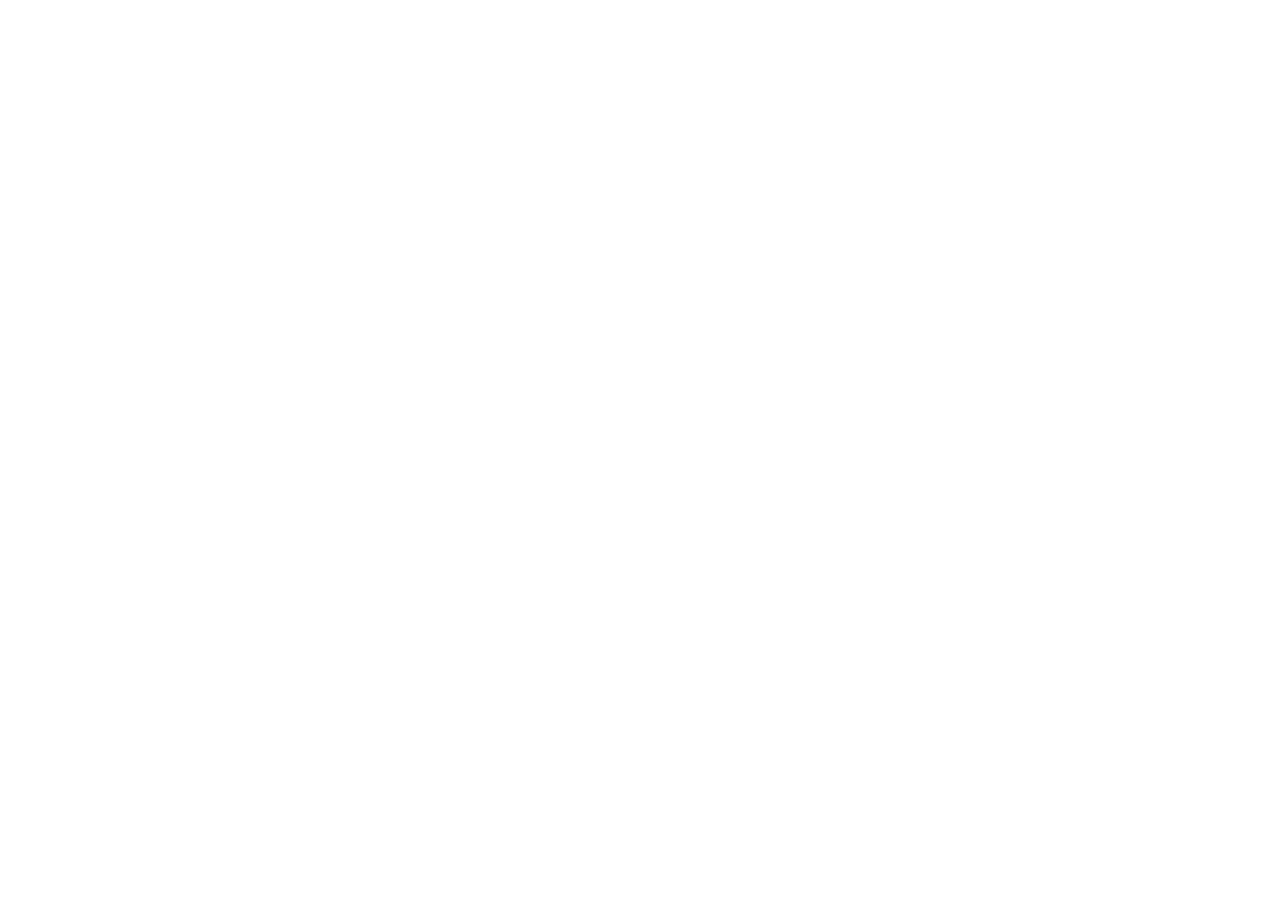
==== login.html @ 23875619 "init project" ====
<!DOCTYPE html>
<html lang="en">
<head>
    <meta charset="UTF-8">
    <meta http-equiv="X-UA-Compatible" content="IE=edge">
    <meta name="viewport" content="width=device-width, initial-scale=1.0">
    <title>用户登录</title>
</head>
<body>
    
</body>
</html>
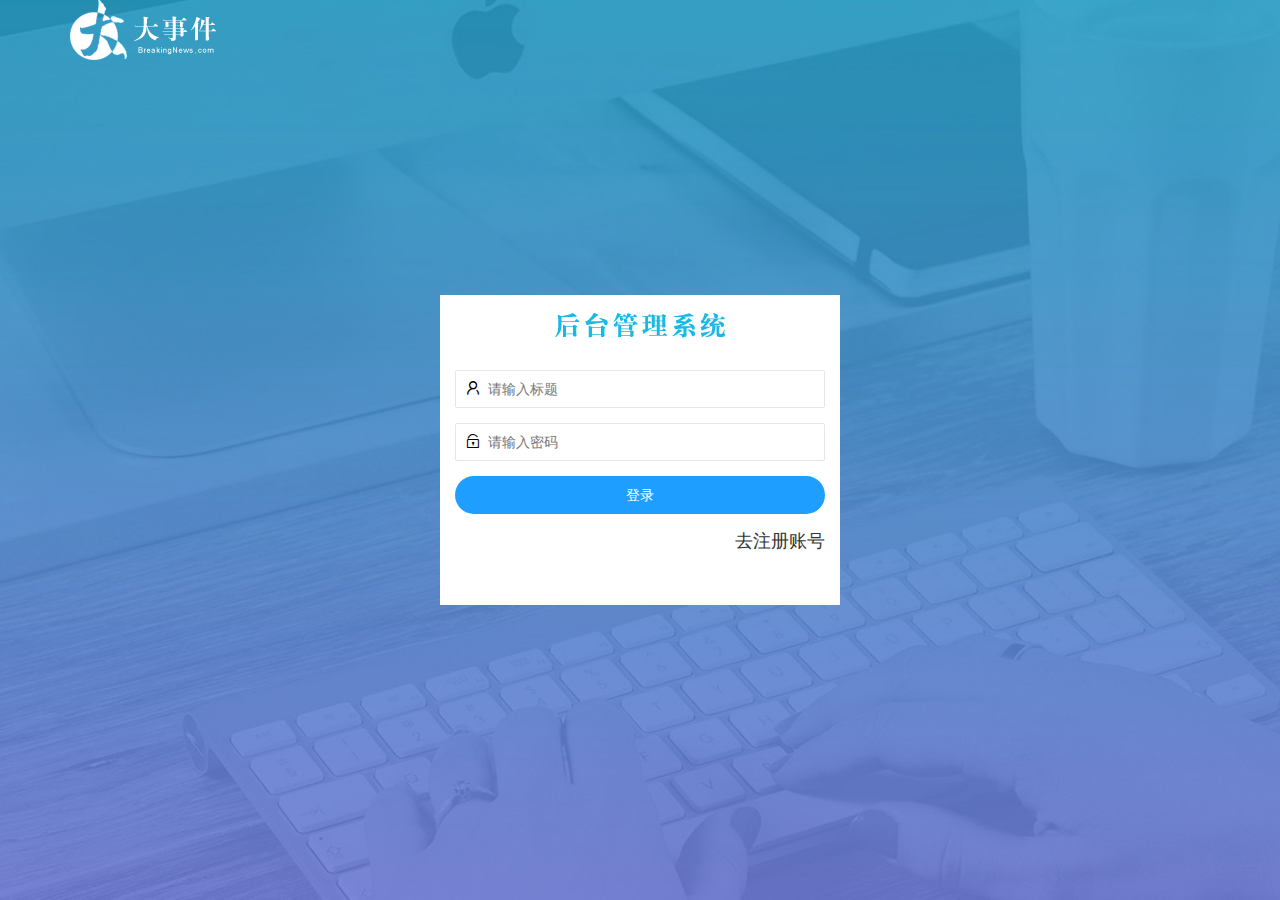
==== commit 020400a3: "完成了登录和注册" ====
--- a/login.html
+++ b/login.html
@@ -4,9 +4,72 @@
     <meta charset="UTF-8">
     <meta http-equiv="X-UA-Compatible" content="IE=edge">
     <meta name="viewport" content="width=device-width, initial-scale=1.0">
-    <title>用户登录</title>
+    <title>大事件登录/注册</title>
+    <link rel="stylesheet" href="lib/login.css">
+    <link rel="stylesheet" href="lib/layui/css/layui.css">
+    <script src="lib/layui/layui.all.js"></script>
+    <script src="../jquery.js"></script>
+    <script src="./baseAPI.js"></script>
+    <script src="./login.js"></script>
+    
 </head>
 <body>
-    
+    <!-- 头部logo区 -->
+    <div class="layui-main">
+        <img src="./images/logo.png" alt="">
+    </div>
+    <!-- 登录注册区域 -->
+    <div class="loginAndRes">
+        <div class="title_box"></div>
+        <!-- 登录的div -->
+        <div class="login-box">
+            <form class="layui-form" action="" id="form_login">
+                <!-- 用户输入框 -->
+                <div class="layui-form-item">   
+                    <i class="layui-icon layui-icon-username"></i>                
+                    <input type="text" name="username" required  lay-verify="required" placeholder="请输入标题" autocomplete="off" class="layui-input">
+                </div>
+                <!-- 密码输入框 -->
+                <div class="layui-form-item">  
+                    <i class="layui-icon layui-icon-password"></i>                 
+                    <input type="password" name="password" required  lay-verify="required|pwd" placeholder="请输入密码" autocomplete="off" class="layui-input">
+                </div>
+                <!-- 提交框 -->
+                <div class="layui-form-item"> 
+                    <button class="layui-btn layui-btn-fluid layui-btn-radius layui-btn-normal" lay-submit >登录</button> 
+                </div> 
+                 <!--去注册  -->
+                <div class="layui-form-item links"> 
+                <a href="javascript:;" id="link-reg">去注册账号</a>
+                </div>  
+            </form>
+            
+        </div>
+        <!-- 注册的div -->
+        <div class="reg-box">
+            <form class="layui-form" action="" id="form_reg">
+                <!-- 用户输入框 -->
+                <div class="layui-form-item">                 
+                    <input type="text" name="username" required  lay-verify="required " placeholder="请输入标题" autocomplete="off" class="layui-input">
+                </div>
+                <!-- 密码输入框 -->
+                <div class="layui-form-item">                 
+                    <input type="password" name="password" required  lay-verify="required|pwd" placeholder="请输入密码" autocomplete="off" class="layui-input">
+                </div>
+                <!-- 确认密码框 -->
+                <div class="layui-form-item">                 
+                    <input type="password" name="password" required  lay-verify="required|pwd|repwd" placeholder="请确认密码" autocomplete="off" class="layui-input">
+                </div>
+                <!-- 提交框 -->
+                <div class="layui-form-item"> 
+                    <button class="layui-btn layui-btn-fluid layui-btn-radius layui-btn-normal" lay-submit >注册</button> 
+                </div> 
+                 <!--去登录  -->
+                <div class="layui-form-item links"> 
+                <a href="javascript:;" id="link-login">去登录</a>
+                </div>  
+            </form>
+        </div>
+    </div>
 </body>
 </html>--- a/lib/login.css
+++ b/lib/login.css
@@ -0,0 +1,50 @@
+html,body{
+    margin: 0;
+    padding: 0;
+    height: 100%;
+    width: 100%;
+    background: url(../images/login_bg.jpg) no-repeat center;
+    background-size: cover;
+}
+/* 登录框 */
+.loginAndRes{
+width: 400px;
+height: 310px;
+background-color: #fff;
+position: absolute;
+left: 50%;
+top:50%;
+transform: translate(-50%,-50%);
+}
+.title_box{
+    height: 60px;
+    background:url(../images/login_title.png) no-repeat center;
+}
+.reg-box{
+    display: none;
+}
+.login-box{
+    padding:15px;
+}
+.links{
+    display: flex;
+    justify-content:flex-end;
+
+}
+.links a{
+    font-size: 18px;
+}
+.reg-box{
+    padding:10px; 
+}
+.layui-form-item{
+    position: relative;
+}
+.layui-icon{
+    position: absolute;
+    top: 10px;
+    left: 10px;
+}
+.layui-input{
+    padding-left: 32px !important;
+}--- a/lib/layui/css/layui.css
+++ b/lib/layui/css/layui.css
@@ -0,0 +1,2 @@
+/** layui-v2.5.5 MIT License By https://www.layui.com */
+ .layui-inline,img{display:inline-block;vertical-align:middle}h1,h2,h3,h4,h5,h6{font-weight:400}.layui-edge,.layui-header,.layui-inline,.layui-main{position:relative}.layui-body,.layui-edge,.layui-elip{overflow:hidden}.layui-btn,.layui-edge,.layui-inline,img{vertical-align:middle}.layui-btn,.layui-disabled,.layui-icon,.layui-unselect{-moz-user-select:none;-webkit-user-select:none;-ms-user-select:none}.layui-elip,.layui-form-checkbox span,.layui-form-pane .layui-form-label{text-overflow:ellipsis;white-space:nowrap}.layui-breadcrumb,.layui-tree-btnGroup{visibility:hidden}blockquote,body,button,dd,div,dl,dt,form,h1,h2,h3,h4,h5,h6,input,li,ol,p,pre,td,textarea,th,ul{margin:0;padding:0;-webkit-tap-highlight-color:rgba(0,0,0,0)}a:active,a:hover{outline:0}img{border:none}li{list-style:none}table{border-collapse:collapse;border-spacing:0}h4,h5,h6{font-size:100%}button,input,optgroup,option,select,textarea{font-family:inherit;font-size:inherit;font-style:inherit;font-weight:inherit;outline:0}pre{white-space:pre-wrap;white-space:-moz-pre-wrap;white-space:-pre-wrap;white-space:-o-pre-wrap;word-wrap:break-word}body{line-height:24px;font:14px Helvetica Neue,Helvetica,PingFang SC,Tahoma,Arial,sans-serif}hr{height:1px;margin:10px 0;border:0;clear:both}a{color:#333;text-decoration:none}a:hover{color:#777}a cite{font-style:normal;*cursor:pointer}.layui-border-box,.layui-border-box *{box-sizing:border-box}.layui-box,.layui-box *{box-sizing:content-box}.layui-clear{clear:both;*zoom:1}.layui-clear:after{content:'\20';clear:both;*zoom:1;display:block;height:0}.layui-inline{*display:inline;*zoom:1}.layui-edge{display:inline-block;width:0;height:0;border-width:6px;border-style:dashed;border-color:transparent}.layui-edge-top{top:-4px;border-bottom-color:#999;border-bottom-style:solid}.layui-edge-right{border-left-color:#999;border-left-style:solid}.layui-edge-bottom{top:2px;border-top-color:#999;border-top-style:solid}.layui-edge-left{border-right-color:#999;border-right-style:solid}.layui-disabled,.layui-disabled:hover{color:#d2d2d2!important;cursor:not-allowed!important}.layui-circle{border-radius:100%}.layui-show{display:block!important}.layui-hide{display:none!important}@font-face{font-family:layui-icon;src:url(../font/iconfont.eot?v=250);src:url(../font/iconfont.eot?v=250#iefix) format('embedded-opentype'),url(../font/iconfont.woff2?v=250) format('woff2'),url(../font/iconfont.woff?v=250) format('woff'),url(../font/iconfont.ttf?v=250) format('truetype'),url(../font/iconfont.svg?v=250#layui-icon) format('svg')}.layui-icon{font-family:layui-icon!important;font-size:16px;font-style:normal;-webkit-font-smoothing:antialiased;-moz-osx-font-smoothing:grayscale}.layui-icon-reply-fill:before{content:"\e611"}.layui-icon-set-fill:before{content:"\e614"}.layui-icon-menu-fill:before{content:"\e60f"}.layui-icon-search:before{content:"\e615"}.layui-icon-share:before{content:"\e641"}.layui-icon-set-sm:before{content:"\e620"}.layui-icon-engine:before{content:"\e628"}.layui-icon-close:before{content:"\1006"}.layui-icon-close-fill:before{content:"\1007"}.layui-icon-chart-screen:before{content:"\e629"}.layui-icon-star:before{content:"\e600"}.layui-icon-circle-dot:before{content:"\e617"}.layui-icon-chat:before{content:"\e606"}.layui-icon-release:before{content:"\e609"}.layui-icon-list:before{content:"\e60a"}.layui-icon-chart:before{content:"\e62c"}.layui-icon-ok-circle:before{content:"\1005"}.layui-icon-layim-theme:before{content:"\e61b"}.layui-icon-table:before{content:"\e62d"}.layui-icon-right:before{content:"\e602"}.layui-icon-left:before{content:"\e603"}.layui-icon-cart-simple:before{content:"\e698"}.layui-icon-face-cry:before{content:"\e69c"}.layui-icon-face-smile:before{content:"\e6af"}.layui-icon-survey:before{content:"\e6b2"}.layui-icon-tree:before{content:"\e62e"}.layui-icon-upload-circle:before{content:"\e62f"}.layui-icon-add-circle:before{content:"\e61f"}.layui-icon-download-circle:before{content:"\e601"}.layui-icon-templeate-1:before{content:"\e630"}.layui-icon-util:before{content:"\e631"}.layui-icon-face-surprised:before{content:"\e664"}.layui-icon-edit:before{content:"\e642"}.layui-icon-speaker:before{content:"\e645"}.layui-icon-down:before{content:"\e61a"}.layui-icon-file:before{content:"\e621"}.layui-icon-layouts:before{content:"\e632"}.layui-icon-rate-half:before{content:"\e6c9"}.layui-icon-add-circle-fine:before{content:"\e608"}.layui-icon-prev-circle:before{content:"\e633"}.layui-icon-read:before{content:"\e705"}.layui-icon-404:before{content:"\e61c"}.layui-icon-carousel:before{content:"\e634"}.layui-icon-help:before{content:"\e607"}.layui-icon-code-circle:before{content:"\e635"}.layui-icon-water:before{content:"\e636"}.layui-icon-username:before{content:"\e66f"}.layui-icon-find-fill:before{content:"\e670"}.layui-icon-about:before{content:"\e60b"}.layui-icon-location:before{content:"\e715"}.layui-icon-up:before{content:"\e619"}.layui-icon-pause:before{content:"\e651"}.layui-icon-date:before{content:"\e637"}.layui-icon-layim-uploadfile:before{content:"\e61d"}.layui-icon-delete:before{content:"\e640"}.layui-icon-play:before{content:"\e652"}.layui-icon-top:before{content:"\e604"}.layui-icon-friends:before{content:"\e612"}.layui-icon-refresh-3:before{content:"\e9aa"}.layui-icon-ok:before{content:"\e605"}.layui-icon-layer:before{content:"\e638"}.layui-icon-face-smile-fine:before{content:"\e60c"}.layui-icon-dollar:before{content:"\e659"}.layui-icon-group:before{content:"\e613"}.layui-icon-layim-download:before{content:"\e61e"}.layui-icon-picture-fine:before{content:"\e60d"}.layui-icon-link:before{content:"\e64c"}.layui-icon-diamond:before{content:"\e735"}.layui-icon-log:before{content:"\e60e"}.layui-icon-rate-solid:before{content:"\e67a"}.layui-icon-fonts-del:before{content:"\e64f"}.layui-icon-unlink:before{content:"\e64d"}.layui-icon-fonts-clear:before{content:"\e639"}.layui-icon-triangle-r:before{content:"\e623"}.layui-icon-circle:before{content:"\e63f"}.layui-icon-radio:before{content:"\e643"}.layui-icon-align-center:before{content:"\e647"}.layui-icon-align-right:before{content:"\e648"}.layui-icon-align-left:before{content:"\e649"}.layui-icon-loading-1:before{content:"\e63e"}.layui-icon-return:before{content:"\e65c"}.layui-icon-fonts-strong:before{content:"\e62b"}.layui-icon-upload:before{content:"\e67c"}.layui-icon-dialogue:before{content:"\e63a"}.layui-icon-video:before{content:"\e6ed"}.layui-icon-headset:before{content:"\e6fc"}.layui-icon-cellphone-fine:before{content:"\e63b"}.layui-icon-add-1:before{content:"\e654"}.layui-icon-face-smile-b:before{content:"\e650"}.layui-icon-fonts-html:before{content:"\e64b"}.layui-icon-form:before{content:"\e63c"}.layui-icon-cart:before{content:"\e657"}.layui-icon-camera-fill:before{content:"\e65d"}.layui-icon-tabs:before{content:"\e62a"}.layui-icon-fonts-code:before{content:"\e64e"}.layui-icon-fire:before{content:"\e756"}.layui-icon-set:before{content:"\e716"}.layui-icon-fonts-u:before{content:"\e646"}.layui-icon-triangle-d:before{content:"\e625"}.layui-icon-tips:before{content:"\e702"}.layui-icon-picture:before{content:"\e64a"}.layui-icon-more-vertical:before{content:"\e671"}.layui-icon-flag:before{content:"\e66c"}.layui-icon-loading:before{content:"\e63d"}.layui-icon-fonts-i:before{content:"\e644"}.layui-icon-refresh-1:before{content:"\e666"}.layui-icon-rmb:before{content:"\e65e"}.layui-icon-home:before{content:"\e68e"}.layui-icon-user:before{content:"\e770"}.layui-icon-notice:before{content:"\e667"}.layui-icon-login-weibo:before{content:"\e675"}.layui-icon-voice:before{content:"\e688"}.layui-icon-upload-drag:before{content:"\e681"}.layui-icon-login-qq:before{content:"\e676"}.layui-icon-snowflake:before{content:"\e6b1"}.layui-icon-file-b:before{content:"\e655"}.layui-icon-template:before{content:"\e663"}.layui-icon-auz:before{content:"\e672"}.layui-icon-console:before{content:"\e665"}.layui-icon-app:before{content:"\e653"}.layui-icon-prev:before{content:"\e65a"}.layui-icon-website:before{content:"\e7ae"}.layui-icon-next:before{content:"\e65b"}.layui-icon-component:before{content:"\e857"}.layui-icon-more:before{content:"\e65f"}.layui-icon-login-wechat:before{content:"\e677"}.layui-icon-shrink-right:before{content:"\e668"}.layui-icon-spread-left:before{content:"\e66b"}.layui-icon-camera:before{content:"\e660"}.layui-icon-note:before{content:"\e66e"}.layui-icon-refresh:before{content:"\e669"}.layui-icon-female:before{content:"\e661"}.layui-icon-male:before{content:"\e662"}.layui-icon-password:before{content:"\e673"}.layui-icon-senior:before{content:"\e674"}.layui-icon-theme:before{content:"\e66a"}.layui-icon-tread:before{content:"\e6c5"}.layui-icon-praise:before{content:"\e6c6"}.layui-icon-star-fill:before{content:"\e658"}.layui-icon-rate:before{content:"\e67b"}.layui-icon-template-1:before{content:"\e656"}.layui-icon-vercode:before{content:"\e679"}.layui-icon-cellphone:before{content:"\e678"}.layui-icon-screen-full:before{content:"\e622"}.layui-icon-screen-restore:before{content:"\e758"}.layui-icon-cols:before{content:"\e610"}.layui-icon-export:before{content:"\e67d"}.layui-icon-print:before{content:"\e66d"}.layui-icon-slider:before{content:"\e714"}.layui-icon-addition:before{content:"\e624"}.layui-icon-subtraction:before{content:"\e67e"}.layui-icon-service:before{content:"\e626"}.layui-icon-transfer:before{content:"\e691"}.layui-main{width:1140px;margin:0 auto}.layui-header{z-index:1000;height:60px}.layui-header a:hover{transition:all .5s;-webkit-transition:all .5s}.layui-side{position:fixed;left:0;top:0;bottom:0;z-index:999;width:200px;overflow-x:hidden}.layui-side-scroll{position:relative;width:220px;height:100%;overflow-x:hidden}.layui-body{position:absolute;left:200px;right:0;top:0;bottom:0;z-index:998;width:auto;overflow-y:auto;box-sizing:border-box}.layui-layout-body{overflow:hidden}.layui-layout-admin .layui-header{background-color:#23262E}.layui-layout-admin .layui-side{top:60px;width:200px;overflow-x:hidden}.layui-layout-admin .layui-body{position:fixed;top:60px;bottom:44px}.layui-layout-admin .layui-main{width:auto;margin:0 15px}.layui-layout-admin .layui-footer{position:fixed;left:200px;right:0;bottom:0;height:44px;line-height:44px;padding:0 15px;background-color:#eee}.layui-layout-admin .layui-logo{position:absolute;left:0;top:0;width:200px;height:100%;line-height:60px;text-align:center;color:#009688;font-size:16px}.layui-layout-admin .layui-header .layui-nav{background:0 0}.layui-layout-left{position:absolute!important;left:200px;top:0}.layui-layout-right{position:absolute!important;right:0;top:0}.layui-container{position:relative;margin:0 auto;padding:0 15px;box-sizing:border-box}.layui-fluid{position:relative;margin:0 auto;padding:0 15px}.layui-row:after,.layui-row:before{content:'';display:block;clear:both}.layui-col-lg1,.layui-col-lg10,.layui-col-lg11,.layui-col-lg12,.layui-col-lg2,.layui-col-lg3,.layui-col-lg4,.layui-col-lg5,.layui-col-lg6,.layui-col-lg7,.layui-col-lg8,.layui-col-lg9,.layui-col-md1,.layui-col-md10,.layui-col-md11,.layui-col-md12,.layui-col-md2,.layui-col-md3,.layui-col-md4,.layui-col-md5,.layui-col-md6,.layui-col-md7,.layui-col-md8,.layui-col-md9,.layui-col-sm1,.layui-col-sm10,.layui-col-sm11,.layui-col-sm12,.layui-col-sm2,.layui-col-sm3,.layui-col-sm4,.layui-col-sm5,.layui-col-sm6,.layui-col-sm7,.layui-col-sm8,.layui-col-sm9,.layui-col-xs1,.layui-col-xs10,.layui-col-xs11,.layui-col-xs12,.layui-col-xs2,.layui-col-xs3,.layui-col-xs4,.layui-col-xs5,.layui-col-xs6,.layui-col-xs7,.layui-col-xs8,.layui-col-xs9{position:relative;display:block;box-sizing:border-box}.layui-col-xs1,.layui-col-xs10,.layui-col-xs11,.layui-col-xs12,.layui-col-xs2,.layui-col-xs3,.layui-col-xs4,.layui-col-xs5,.layui-col-xs6,.layui-col-xs7,.layui-col-xs8,.layui-col-xs9{float:left}.layui-col-xs1{width:8.33333333%}.layui-col-xs2{width:16.66666667%}.layui-col-xs3{width:25%}.layui-col-xs4{width:33.33333333%}.layui-col-xs5{width:41.66666667%}.layui-col-xs6{width:50%}.layui-col-xs7{width:58.33333333%}.layui-col-xs8{width:66.66666667%}.layui-col-xs9{width:75%}.layui-col-xs10{width:83.33333333%}.layui-col-xs11{width:91.66666667%}.layui-col-xs12{width:100%}.layui-col-xs-offset1{margin-left:8.33333333%}.layui-col-xs-offset2{margin-left:16.66666667%}.layui-col-xs-offset3{margin-left:25%}.layui-col-xs-offset4{margin-left:33.33333333%}.layui-col-xs-offset5{margin-left:41.66666667%}.layui-col-xs-offset6{margin-left:50%}.layui-col-xs-offset7{margin-left:58.33333333%}.layui-col-xs-offset8{margin-left:66.66666667%}.layui-col-xs-offset9{margin-left:75%}.layui-col-xs-offset10{margin-left:83.33333333%}.layui-col-xs-offset11{margin-left:91.66666667%}.layui-col-xs-offset12{margin-left:100%}@media screen and (max-width:768px){.layui-hide-xs{display:none!important}.layui-show-xs-block{display:block!important}.layui-show-xs-inline{display:inline!important}.layui-show-xs-inline-block{display:inline-block!important}}@media screen and (min-width:768px){.layui-container{width:750px}.layui-hide-sm{display:none!important}.layui-show-sm-block{display:block!important}.layui-show-sm-inline{display:inline!important}.layui-show-sm-inline-block{display:inline-block!important}.layui-col-sm1,.layui-col-sm10,.layui-col-sm11,.layui-col-sm12,.layui-col-sm2,.layui-col-sm3,.layui-col-sm4,.layui-col-sm5,.layui-col-sm6,.layui-col-sm7,.layui-col-sm8,.layui-col-sm9{float:left}.layui-col-sm1{width:8.33333333%}.layui-col-sm2{width:16.66666667%}.layui-col-sm3{width:25%}.layui-col-sm4{width:33.33333333%}.layui-col-sm5{width:41.66666667%}.layui-col-sm6{width:50%}.layui-col-sm7{width:58.33333333%}.layui-col-sm8{width:66.66666667%}.layui-col-sm9{width:75%}.layui-col-sm10{width:83.33333333%}.layui-col-sm11{width:91.66666667%}.layui-col-sm12{width:100%}.layui-col-sm-offset1{margin-left:8.33333333%}.layui-col-sm-offset2{margin-left:16.66666667%}.layui-col-sm-offset3{margin-left:25%}.layui-col-sm-offset4{margin-left:33.33333333%}.layui-col-sm-offset5{margin-left:41.66666667%}.layui-col-sm-offset6{margin-left:50%}.layui-col-sm-offset7{margin-left:58.33333333%}.layui-col-sm-offset8{margin-left:66.66666667%}.layui-col-sm-offset9{margin-left:75%}.layui-col-sm-offset10{margin-left:83.33333333%}.layui-col-sm-offset11{margin-left:91.66666667%}.layui-col-sm-offset12{margin-left:100%}}@media screen and (min-width:992px){.layui-container{width:970px}.layui-hide-md{display:none!important}.layui-show-md-block{display:block!important}.layui-show-md-inline{display:inline!important}.layui-show-md-inline-block{display:inline-block!important}.layui-col-md1,.layui-col-md10,.layui-col-md11,.layui-col-md12,.layui-col-md2,.layui-col-md3,.layui-col-md4,.layui-col-md5,.layui-col-md6,.layui-col-md7,.layui-col-md8,.layui-col-md9{float:left}.layui-col-md1{width:8.33333333%}.layui-col-md2{width:16.66666667%}.layui-col-md3{width:25%}.layui-col-md4{width:33.33333333%}.layui-col-md5{width:41.66666667%}.layui-col-md6{width:50%}.layui-col-md7{width:58.33333333%}.layui-col-md8{width:66.66666667%}.layui-col-md9{width:75%}.layui-col-md10{width:83.33333333%}.layui-col-md11{width:91.66666667%}.layui-col-md12{width:100%}.layui-col-md-offset1{margin-left:8.33333333%}.layui-col-md-offset2{margin-left:16.66666667%}.layui-col-md-offset3{margin-left:25%}.layui-col-md-offset4{margin-left:33.33333333%}.layui-col-md-offset5{margin-left:41.66666667%}.layui-col-md-offset6{margin-left:50%}.layui-col-md-offset7{margin-left:58.33333333%}.layui-col-md-offset8{margin-left:66.66666667%}.layui-col-md-offset9{margin-left:75%}.layui-col-md-offset10{margin-left:83.33333333%}.layui-col-md-offset11{margin-left:91.66666667%}.layui-col-md-offset12{margin-left:100%}}@media screen and (min-width:1200px){.layui-container{width:1170px}.layui-hide-lg{display:none!important}.layui-show-lg-block{display:block!important}.layui-show-lg-inline{display:inline!important}.layui-show-lg-inline-block{display:inline-block!important}.layui-col-lg1,.layui-col-lg10,.layui-col-lg11,.layui-col-lg12,.layui-col-lg2,.layui-col-lg3,.layui-col-lg4,.layui-col-lg5,.layui-col-lg6,.layui-col-lg7,.layui-col-lg8,.layui-col-lg9{float:left}.layui-col-lg1{width:8.33333333%}.layui-col-lg2{width:16.66666667%}.layui-col-lg3{width:25%}.layui-col-lg4{width:33.33333333%}.layui-col-lg5{width:41.66666667%}.layui-col-lg6{width:50%}.layui-col-lg7{width:58.33333333%}.layui-col-lg8{width:66.66666667%}.layui-col-lg9{width:75%}.layui-col-lg10{width:83.33333333%}.layui-col-lg11{width:91.66666667%}.layui-col-lg12{width:100%}.layui-col-lg-offset1{margin-left:8.33333333%}.layui-col-lg-offset2{margin-left:16.66666667%}.layui-col-lg-offset3{margin-left:25%}.layui-col-lg-offset4{margin-left:33.33333333%}.layui-col-lg-offset5{margin-left:41.66666667%}.layui-col-lg-offset6{margin-left:50%}.layui-col-lg-offset7{margin-left:58.33333333%}.layui-col-lg-offset8{margin-left:66.66666667%}.layui-col-lg-offset9{margin-left:75%}.layui-col-lg-offset10{margin-left:83.33333333%}.layui-col-lg-offset11{margin-left:91.66666667%}.layui-col-lg-offset12{margin-left:100%}}.layui-col-space1{margin:-.5px}.layui-col-space1>*{padding:.5px}.layui-col-space3{margin:-1.5px}.layui-col-space3>*{padding:1.5px}.layui-col-space5{margin:-2.5px}.layui-col-space5>*{padding:2.5px}.layui-col-space8{margin:-3.5px}.layui-col-space8>*{padding:3.5px}.layui-col-space10{margin:-5px}.layui-col-space10>*{padding:5px}.layui-col-space12{margin:-6px}.layui-col-space12>*{padding:6px}.layui-col-space15{margin:-7.5px}.layui-col-space15>*{padding:7.5px}.layui-col-space18{margin:-9px}.layui-col-space18>*{padding:9px}.layui-col-space20{margin:-10px}.layui-col-space20>*{padding:10px}.layui-col-space22{margin:-11px}.layui-col-space22>*{padding:11px}.layui-col-space25{margin:-12.5px}.layui-col-space25>*{padding:12.5px}.layui-col-space30{margin:-15px}.layui-col-space30>*{padding:15px}.layui-btn,.layui-input,.layui-select,.layui-textarea,.layui-upload-button{outline:0;-webkit-appearance:none;transition:all .3s;-webkit-transition:all .3s;box-sizing:border-box}.layui-elem-quote{margin-bottom:10px;padding:15px;line-height:22px;border-left:5px solid #009688;border-radius:0 2px 2px 0;background-color:#f2f2f2}.layui-quote-nm{border-style:solid;border-width:1px 1px 1px 5px;background:0 0}.layui-elem-field{margin-bottom:10px;padding:0;border-width:1px;border-style:solid}.layui-elem-field legend{margin-left:20px;padding:0 10px;font-size:20px;font-weight:300}.layui-field-title{margin:10px 0 20px;border-width:1px 0 0}.layui-field-box{padding:10px 15px}.layui-field-title .layui-field-box{padding:10px 0}.layui-progress{position:relative;height:6px;border-radius:20px;background-color:#e2e2e2}.layui-progress-bar{position:absolute;left:0;top:0;width:0;max-width:100%;height:6px;border-radius:20px;text-align:right;background-color:#5FB878;transition:all .3s;-webkit-transition:all .3s}.layui-progress-big,.layui-progress-big .layui-progress-bar{height:18px;line-height:18px}.layui-progress-text{position:relative;top:-20px;line-height:18px;font-size:12px;color:#666}.layui-progress-big .layui-progress-text{position:static;padding:0 10px;color:#fff}.layui-collapse{border-width:1px;border-style:solid;border-radius:2px}.layui-colla-content,.layui-colla-item{border-top-width:1px;border-top-style:solid}.layui-colla-item:first-child{border-top:none}.layui-colla-title{position:relative;height:42px;line-height:42px;padding:0 15px 0 35px;color:#333;background-color:#f2f2f2;cursor:pointer;font-size:14px;overflow:hidden}.layui-colla-content{display:none;padding:10px 15px;line-height:22px;color:#666}.layui-colla-icon{position:absolute;left:15px;top:0;font-size:14px}.layui-card{margin-bottom:15px;border-radius:2px;background-color:#fff;box-shadow:0 1px 2px 0 rgba(0,0,0,.05)}.layui-card:last-child{margin-bottom:0}.layui-card-header{position:relative;height:42px;line-height:42px;padding:0 15px;border-bottom:1px solid #f6f6f6;color:#333;border-radius:2px 2px 0 0;font-size:14px}.layui-bg-black,.layui-bg-blue,.layui-bg-cyan,.layui-bg-green,.layui-bg-orange,.layui-bg-red{color:#fff!important}.layui-card-body{position:relative;padding:10px 15px;line-height:24px}.layui-card-body[pad15]{padding:15px}.layui-card-body[pad20]{padding:20px}.layui-card-body .layui-table{margin:5px 0}.layui-card .layui-tab{margin:0}.layui-panel-window{position:relative;padding:15px;border-radius:0;border-top:5px solid #E6E6E6;background-color:#fff}.layui-auxiliar-moving{position:fixed;left:0;right:0;top:0;bottom:0;width:100%;height:100%;background:0 0;z-index:9999999999}.layui-form-label,.layui-form-mid,.layui-form-select,.layui-input-block,.layui-input-inline,.layui-textarea{position:relative}.layui-bg-red{background-color:#FF5722!important}.layui-bg-orange{background-color:#FFB800!important}.layui-bg-green{background-color:#009688!important}.layui-bg-cyan{background-color:#2F4056!important}.layui-bg-blue{background-color:#1E9FFF!important}.layui-bg-black{background-color:#393D49!important}.layui-bg-gray{background-color:#eee!important;color:#666!important}.layui-badge-rim,.layui-colla-content,.layui-colla-item,.layui-collapse,.layui-elem-field,.layui-form-pane .layui-form-item[pane],.layui-form-pane .layui-form-label,.layui-input,.layui-layedit,.layui-layedit-tool,.layui-quote-nm,.layui-select,.layui-tab-bar,.layui-tab-card,.layui-tab-title,.layui-tab-title .layui-this:after,.layui-textarea{border-color:#e6e6e6}.layui-timeline-item:before,hr{background-color:#e6e6e6}.layui-text{line-height:22px;font-size:14px;color:#666}.layui-text h1,.layui-text h2,.layui-text h3{font-weight:500;color:#333}.layui-text h1{font-size:30px}.layui-text h2{font-size:24px}.layui-text h3{font-size:18px}.layui-text a:not(.layui-btn){color:#01AAED}.layui-text a:not(.layui-btn):hover{text-decoration:underline}.layui-text ul{padding:5px 0 5px 15px}.layui-text ul li{margin-top:5px;list-style-type:disc}.layui-text em,.layui-word-aux{color:#999!important;padding:0 5px!important}.layui-btn{display:inline-block;height:38px;line-height:38px;padding:0 18px;background-color:#009688;color:#fff;white-space:nowrap;text-align:center;font-size:14px;border:none;border-radius:2px;cursor:pointer}.layui-btn:hover{opacity:.8;filter:alpha(opacity=80);color:#fff}.layui-btn:active{opacity:1;filter:alpha(opacity=100)}.layui-btn+.layui-btn{margin-left:10px}.layui-btn-container{font-size:0}.layui-btn-container .layui-btn{margin-right:10px;margin-bottom:10px}.layui-btn-container .layui-btn+.layui-btn{margin-left:0}.layui-table .layui-btn-container .layui-btn{margin-bottom:9px}.layui-btn-radius{border-radius:100px}.layui-btn .layui-icon{margin-right:3px;font-size:18px;vertical-align:bottom;vertical-align:middle\9}.layui-btn-primary{border:1px solid #C9C9C9;background-color:#fff;color:#555}.layui-btn-primary:hover{border-color:#009688;color:#333}.layui-btn-normal{background-color:#1E9FFF}.layui-btn-warm{background-color:#FFB800}.layui-btn-danger{background-color:#FF5722}.layui-btn-checked{background-color:#5FB878}.layui-btn-disabled,.layui-btn-disabled:active,.layui-btn-disabled:hover{border:1px solid #e6e6e6;background-color:#FBFBFB;color:#C9C9C9;cursor:not-allowed;opacity:1}.layui-btn-lg{height:44px;line-height:44px;padding:0 25px;font-size:16px}.layui-btn-sm{height:30px;line-height:30px;padding:0 10px;font-size:12px}.layui-btn-sm i{font-size:16px!important}.layui-btn-xs{height:22px;line-height:22px;padding:0 5px;font-size:12px}.layui-btn-xs i{font-size:14px!important}.layui-btn-group{display:inline-block;vertical-align:middle;font-size:0}.layui-btn-group .layui-btn{margin-left:0!important;margin-right:0!important;border-left:1px solid rgba(255,255,255,.5);border-radius:0}.layui-btn-group .layui-btn-primary{border-left:none}.layui-btn-group .layui-btn-primary:hover{border-color:#C9C9C9;color:#009688}.layui-btn-group .layui-btn:first-child{border-left:none;border-radius:2px 0 0 2px}.layui-btn-group .layui-btn-primary:first-child{border-left:1px solid #c9c9c9}.layui-btn-group .layui-btn:last-child{border-radius:0 2px 2px 0}.layui-btn-group .layui-btn+.layui-btn{margin-left:0}.layui-btn-group+.layui-btn-group{margin-left:10px}.layui-btn-fluid{width:100%}.layui-input,.layui-select,.layui-textarea{height:38px;line-height:1.3;line-height:38px\9;border-width:1px;border-style:solid;background-color:#fff;border-radius:2px}.layui-input::-webkit-input-placeholder,.layui-select::-webkit-input-placeholder,.layui-textarea::-webkit-input-placeholder{line-height:1.3}.layui-input,.layui-textarea{display:block;width:100%;padding-left:10px}.layui-input:hover,.layui-textarea:hover{border-color:#D2D2D2!important}.layui-input:focus,.layui-textarea:focus{border-color:#C9C9C9!important}.layui-textarea{min-height:100px;height:auto;line-height:20px;padding:6px 10px;resize:vertical}.layui-select{padding:0 10px}.layui-form input[type=checkbox],.layui-form input[type=radio],.layui-form select{display:none}.layui-form [lay-ignore]{display:initial}.layui-form-item{margin-bottom:15px;clear:both;*zoom:1}.layui-form-item:after{content:'\20';clear:both;*zoom:1;display:block;height:0}.layui-form-label{float:left;display:block;padding:9px 15px;width:80px;font-weight:400;line-height:20px;text-align:right}.layui-form-label-col{display:block;float:none;padding:9px 0;line-height:20px;text-align:left}.layui-form-item .layui-inline{margin-bottom:5px;margin-right:10px}.layui-input-block{margin-left:110px;min-height:36px}.layui-input-inline{display:inline-block;vertical-align:middle}.layui-form-item .layui-input-inline{float:left;width:190px;margin-right:10px}.layui-form-text .layui-input-inline{width:auto}.layui-form-mid{float:left;display:block;padding:9px 0!important;line-height:20px;margin-right:10px}.layui-form-danger+.layui-form-select .layui-input,.layui-form-danger:focus{border-color:#FF5722!important}.layui-form-select .layui-input{padding-right:30px;cursor:pointer}.layui-form-select .layui-edge{position:absolute;right:10px;top:50%;margin-top:-3px;cursor:pointer;border-width:6px;border-top-color:#c2c2c2;border-top-style:solid;transition:all .3s;-webkit-transition:all .3s}.layui-form-select dl{display:none;position:absolute;left:0;top:42px;padding:5px 0;z-index:899;min-width:100%;border:1px solid #d2d2d2;max-height:300px;overflow-y:auto;background-color:#fff;border-radius:2px;box-shadow:0 2px 4px rgba(0,0,0,.12);box-sizing:border-box}.layui-form-select dl dd,.layui-form-select dl dt{padding:0 10px;line-height:36px;white-space:nowrap;overflow:hidden;text-overflow:ellipsis}.layui-form-select dl dt{font-size:12px;color:#999}.layui-form-select dl dd{cursor:pointer}.layui-form-select dl dd:hover{background-color:#f2f2f2;-webkit-transition:.5s all;transition:.5s all}.layui-form-select .layui-select-group dd{padding-left:20px}.layui-form-select dl dd.layui-select-tips{padding-left:10px!important;color:#999}.layui-form-select dl dd.layui-this{background-color:#5FB878;color:#fff}.layui-form-checkbox,.layui-form-select dl dd.layui-disabled{background-color:#fff}.layui-form-selected dl{display:block}.layui-form-checkbox,.layui-form-checkbox *,.layui-form-switch{display:inline-block;vertical-align:middle}.layui-form-selected .layui-edge{margin-top:-9px;-webkit-transform:rotate(180deg);transform:rotate(180deg);margin-top:-3px\9}:root .layui-form-selected .layui-edge{margin-top:-9px\0/IE9}.layui-form-selectup dl{top:auto;bottom:42px}.layui-select-none{margin:5px 0;text-align:center;color:#999}.layui-select-disabled .layui-disabled{border-color:#eee!important}.layui-select-disabled .layui-edge{border-top-color:#d2d2d2}.layui-form-checkbox{position:relative;height:30px;line-height:30px;margin-right:10px;padding-right:30px;cursor:pointer;font-size:0;-webkit-transition:.1s linear;transition:.1s linear;box-sizing:border-box}.layui-form-checkbox span{padding:0 10px;height:100%;font-size:14px;border-radius:2px 0 0 2px;background-color:#d2d2d2;color:#fff;overflow:hidden}.layui-form-checkbox:hover span{background-color:#c2c2c2}.layui-form-checkbox i{position:absolute;right:0;top:0;width:30px;height:28px;border:1px solid #d2d2d2;border-left:none;border-radius:0 2px 2px 0;color:#fff;font-size:20px;text-align:center}.layui-form-checkbox:hover i{border-color:#c2c2c2;color:#c2c2c2}.layui-form-checked,.layui-form-checked:hover{border-color:#5FB878}.layui-form-checked span,.layui-form-checked:hover span{background-color:#5FB878}.layui-form-checked i,.layui-form-checked:hover i{color:#5FB878}.layui-form-item .layui-form-checkbox{margin-top:4px}.layui-form-checkbox[lay-skin=primary]{height:auto!important;line-height:normal!important;min-width:18px;min-height:18px;border:none!important;margin-right:0;padding-left:28px;padding-right:0;background:0 0}.layui-form-checkbox[lay-skin=primary] span{padding-left:0;padding-right:15px;line-height:18px;background:0 0;color:#666}.layui-form-checkbox[lay-skin=primary] i{right:auto;left:0;width:16px;height:16px;line-height:16px;border:1px solid #d2d2d2;font-size:12px;border-radius:2px;background-color:#fff;-webkit-transition:.1s linear;transition:.1s linear}.layui-form-checkbox[lay-skin=primary]:hover i{border-color:#5FB878;color:#fff}.layui-form-checked[lay-skin=primary] i{border-color:#5FB878!important;background-color:#5FB878;color:#fff}.layui-checkbox-disbaled[lay-skin=primary] span{background:0 0!important;color:#c2c2c2}.layui-checkbox-disbaled[lay-skin=primary]:hover i{border-color:#d2d2d2}.layui-form-item .layui-form-checkbox[lay-skin=primary]{margin-top:10px}.layui-form-switch{position:relative;height:22px;line-height:22px;min-width:35px;padding:0 5px;margin-top:8px;border:1px solid #d2d2d2;border-radius:20px;cursor:pointer;background-color:#fff;-webkit-transition:.1s linear;transition:.1s linear}.layui-form-switch i{position:absolute;left:5px;top:3px;width:16px;height:16px;border-radius:20px;background-color:#d2d2d2;-webkit-transition:.1s linear;transition:.1s linear}.layui-form-switch em{position:relative;top:0;width:25px;margin-left:21px;padding:0!important;text-align:center!important;color:#999!important;font-style:normal!important;font-size:12px}.layui-form-onswitch{border-color:#5FB878;background-color:#5FB878}.layui-checkbox-disbaled,.layui-checkbox-disbaled i{border-color:#e2e2e2!important}.layui-form-onswitch i{left:100%;margin-left:-21px;background-color:#fff}.layui-form-onswitch em{margin-left:5px;margin-right:21px;color:#fff!important}.layui-checkbox-disbaled span{background-color:#e2e2e2!important}.layui-checkbox-disbaled:hover i{color:#fff!important}[lay-radio]{display:none}.layui-form-radio,.layui-form-radio *{display:inline-block;vertical-align:middle}.layui-form-radio{line-height:28px;margin:6px 10px 0 0;padding-right:10px;cursor:pointer;font-size:0}.layui-form-radio *{font-size:14px}.layui-form-radio>i{margin-right:8px;font-size:22px;color:#c2c2c2}.layui-form-radio>i:hover,.layui-form-radioed>i{color:#5FB878}.layui-radio-disbaled>i{color:#e2e2e2!important}.layui-form-pane .layui-form-label{width:110px;padding:8px 15px;height:38px;line-height:20px;border-width:1px;border-style:solid;border-radius:2px 0 0 2px;text-align:center;background-color:#FBFBFB;overflow:hidden;box-sizing:border-box}.layui-form-pane .layui-input-inline{margin-left:-1px}.layui-form-pane .layui-input-block{margin-left:110px;left:-1px}.layui-form-pane .layui-input{border-radius:0 2px 2px 0}.layui-form-pane .layui-form-text .layui-form-label{float:none;width:100%;border-radius:2px;box-sizing:border-box;text-align:left}.layui-form-pane .layui-form-text .layui-input-inline{display:block;margin:0;top:-1px;clear:both}.layui-form-pane .layui-form-text .layui-input-block{margin:0;left:0;top:-1px}.layui-form-pane .layui-form-text .layui-textarea{min-height:100px;border-radius:0 0 2px 2px}.layui-form-pane .layui-form-checkbox{margin:4px 0 4px 10px}.layui-form-pane .layui-form-radio,.layui-form-pane .layui-form-switch{margin-top:6px;margin-left:10px}.layui-form-pane .layui-form-item[pane]{position:relative;border-width:1px;border-style:solid}.layui-form-pane .layui-form-item[pane] .layui-form-label{position:absolute;left:0;top:0;height:100%;border-width:0 1px 0 0}.layui-form-pane .layui-form-item[pane] .layui-input-inline{margin-left:110px}@media screen and (max-width:450px){.layui-form-item .layui-form-label{text-overflow:ellipsis;overflow:hidden;white-space:nowrap}.layui-form-item .layui-inline{display:block;margin-right:0;margin-bottom:20px;clear:both}.layui-form-item .layui-inline:after{content:'\20';clear:both;display:block;height:0}.layui-form-item .layui-input-inline{display:block;float:none;left:-3px;width:auto;margin:0 0 10px 112px}.layui-form-item .layui-input-inline+.layui-form-mid{margin-left:110px;top:-5px;padding:0}.layui-form-item .layui-form-checkbox{margin-right:5px;margin-bottom:5px}}.layui-layedit{border-width:1px;border-style:solid;border-radius:2px}.layui-layedit-tool{padding:3px 5px;border-bottom-width:1px;border-bottom-style:solid;font-size:0}.layedit-tool-fixed{position:fixed;top:0;border-top:1px solid #e2e2e2}.layui-layedit-tool .layedit-tool-mid,.layui-layedit-tool .layui-icon{display:inline-block;vertical-align:middle;text-align:center;font-size:14px}.layui-layedit-tool .layui-icon{position:relative;width:32px;height:30px;line-height:30px;margin:3px 5px;color:#777;cursor:pointer;border-radius:2px}.layui-layedit-tool .layui-icon:hover{color:#393D49}.layui-layedit-tool .layui-icon:active{color:#000}.layui-layedit-tool .layedit-tool-active{background-color:#e2e2e2;color:#000}.layui-layedit-tool .layui-disabled,.layui-layedit-tool .layui-disabled:hover{color:#d2d2d2;cursor:not-allowed}.layui-layedit-tool .layedit-tool-mid{width:1px;height:18px;margin:0 10px;background-color:#d2d2d2}.layedit-tool-html{width:50px!important;font-size:30px!important}.layedit-tool-b,.layedit-tool-code,.layedit-tool-help{font-size:16px!important}.layedit-tool-d,.layedit-tool-face,.layedit-tool-image,.layedit-tool-unlink{font-size:18px!important}.layedit-tool-image input{position:absolute;font-size:0;left:0;top:0;width:100%;height:100%;opacity:.01;filter:Alpha(opacity=1);cursor:pointer}.layui-layedit-iframe iframe{display:block;width:100%}#LAY_layedit_code{overflow:hidden}.layui-laypage{display:inline-block;*display:inline;*zoom:1;vertical-align:middle;margin:10px 0;font-size:0}.layui-laypage>a:first-child,.layui-laypage>a:first-child em{border-radius:2px 0 0 2px}.layui-laypage>a:last-child,.layui-laypage>a:last-child em{border-radius:0 2px 2px 0}.layui-laypage>:first-child{margin-left:0!important}.layui-laypage>:last-child{margin-right:0!important}.layui-laypage a,.layui-laypage button,.layui-laypage input,.layui-laypage select,.layui-laypage span{border:1px solid #e2e2e2}.layui-laypage a,.layui-laypage span{display:inline-block;*display:inline;*zoom:1;vertical-align:middle;padding:0 15px;height:28px;line-height:28px;margin:0 -1px 5px 0;background-color:#fff;color:#333;font-size:12px}.layui-flow-more a *,.layui-laypage input,.layui-table-view select[lay-ignore]{display:inline-block}.layui-laypage a:hover{color:#009688}.layui-laypage em{font-style:normal}.layui-laypage .layui-laypage-spr{color:#999;font-weight:700}.layui-laypage a{text-decoration:none}.layui-laypage .layui-laypage-curr{position:relative}.layui-laypage .layui-laypage-curr em{position:relative;color:#fff}.layui-laypage .layui-laypage-curr .layui-laypage-em{position:absolute;left:-1px;top:-1px;padding:1px;width:100%;height:100%;background-color:#009688}.layui-laypage-em{border-radius:2px}.layui-laypage-next em,.layui-laypage-prev em{font-family:Sim sun;font-size:16px}.layui-laypage .layui-laypage-count,.layui-laypage .layui-laypage-limits,.layui-laypage .layui-laypage-refresh,.layui-laypage .layui-laypage-skip{margin-left:10px;margin-right:10px;padding:0;border:none}.layui-laypage .layui-laypage-limits,.layui-laypage .layui-laypage-refresh{vertical-align:top}.layui-laypage .layui-laypage-refresh i{font-size:18px;cursor:pointer}.layui-laypage select{height:22px;padding:3px;border-radius:2px;cursor:pointer}.layui-laypage .layui-laypage-skip{height:30px;line-height:30px;color:#999}.layui-laypage button,.layui-laypage input{height:30px;line-height:30px;border-radius:2px;vertical-align:top;background-color:#fff;box-sizing:border-box}.layui-laypage input{width:40px;margin:0 10px;padding:0 3px;text-align:center}.layui-laypage input:focus,.layui-laypage select:focus{border-color:#009688!important}.layui-laypage button{margin-left:10px;padding:0 10px;cursor:pointer}.layui-table,.layui-table-view{margin:10px 0}.layui-flow-more{margin:10px 0;text-align:center;color:#999;font-size:14px}.layui-flow-more a{height:32px;line-height:32px}.layui-flow-more a *{vertical-align:top}.layui-flow-more a cite{padding:0 20px;border-radius:3px;background-color:#eee;color:#333;font-style:normal}.layui-flow-more a cite:hover{opacity:.8}.layui-flow-more a i{font-size:30px;color:#737383}.layui-table{width:100%;background-color:#fff;color:#666}.layui-table tr{transition:all .3s;-webkit-transition:all .3s}.layui-table th{text-align:left;font-weight:400}.layui-table tbody tr:hover,.layui-table thead tr,.layui-table-click,.layui-table-header,.layui-table-hover,.layui-table-mend,.layui-table-patch,.layui-table-tool,.layui-table-total,.layui-table-total tr,.layui-table[lay-even] tr:nth-child(even){background-color:#f2f2f2}.layui-table td,.layui-table th,.layui-table-col-set,.layui-table-fixed-r,.layui-table-grid-down,.layui-table-header,.layui-table-page,.layui-table-tips-main,.layui-table-tool,.layui-table-total,.layui-table-view,.layui-table[lay-skin=line],.layui-table[lay-skin=row]{border-width:1px;border-style:solid;border-color:#e6e6e6}.layui-table td,.layui-table th{position:relative;padding:9px 15px;min-height:20px;line-height:20px;font-size:14px}.layui-table[lay-skin=line] td,.layui-table[lay-skin=line] th{border-width:0 0 1px}.layui-table[lay-skin=row] td,.layui-table[lay-skin=row] th{border-width:0 1px 0 0}.layui-table[lay-skin=nob] td,.layui-table[lay-skin=nob] th{border:none}.layui-table img{max-width:100px}.layui-table[lay-size=lg] td,.layui-table[lay-size=lg] th{padding:15px 30px}.layui-table-view .layui-table[lay-size=lg] .layui-table-cell{height:40px;line-height:40px}.layui-table[lay-size=sm] td,.layui-table[lay-size=sm] th{font-size:12px;padding:5px 10px}.layui-table-view .layui-table[lay-size=sm] .layui-table-cell{height:20px;line-height:20px}.layui-table[lay-data]{display:none}.layui-table-box{position:relative;overflow:hidden}.layui-table-view .layui-table{position:relative;width:auto;margin:0}.layui-table-view .layui-table[lay-skin=line]{border-width:0 1px 0 0}.layui-table-view .layui-table[lay-skin=row]{border-width:0 0 1px}.layui-table-view .layui-table td,.layui-table-view .layui-table th{padding:5px 0;border-top:none;border-left:none}.layui-table-view .layui-table th.layui-unselect .layui-table-cell span{cursor:pointer}.layui-table-view .layui-table td{cursor:default}.layui-table-view .layui-table td[data-edit=text]{cursor:text}.layui-table-view .layui-form-checkbox[lay-skin=primary] i{width:18px;height:18px}.layui-table-view .layui-form-radio{line-height:0;padding:0}.layui-table-view .layui-form-radio>i{margin:0;font-size:20px}.layui-table-init{position:absolute;left:0;top:0;width:100%;height:100%;text-align:center;z-index:110}.layui-table-init .layui-icon{position:absolute;left:50%;top:50%;margin:-15px 0 0 -15px;font-size:30px;color:#c2c2c2}.layui-table-header{border-width:0 0 1px;overflow:hidden}.layui-table-header .layui-table{margin-bottom:-1px}.layui-table-tool .layui-inline[lay-event]{position:relative;width:26px;height:26px;padding:5px;line-height:16px;margin-right:10px;text-align:center;color:#333;border:1px solid #ccc;cursor:pointer;-webkit-transition:.5s all;transition:.5s all}.layui-table-tool .layui-inline[lay-event]:hover{border:1px solid #999}.layui-table-tool-temp{padding-right:120px}.layui-table-tool-self{position:absolute;right:17px;top:10px}.layui-table-tool .layui-table-tool-self .layui-inline[lay-event]{margin:0 0 0 10px}.layui-table-tool-panel{position:absolute;top:29px;left:-1px;padding:5px 0;min-width:150px;min-height:40px;border:1px solid #d2d2d2;text-align:left;overflow-y:auto;background-color:#fff;box-shadow:0 2px 4px rgba(0,0,0,.12)}.layui-table-cell,.layui-table-tool-panel li{overflow:hidden;text-overflow:ellipsis;white-space:nowrap}.layui-table-tool-panel li{padding:0 10px;line-height:30px;-webkit-transition:.5s all;transition:.5s all}.layui-table-tool-panel li .layui-form-checkbox[lay-skin=primary]{width:100%;padding-left:28px}.layui-table-tool-panel li:hover{background-color:#f2f2f2}.layui-table-tool-panel li .layui-form-checkbox[lay-skin=primary] i{position:absolute;left:0;top:0}.layui-table-tool-panel li .layui-form-checkbox[lay-skin=primary] span{padding:0}.layui-table-tool .layui-table-tool-self .layui-table-tool-panel{left:auto;right:-1px}.layui-table-col-set{position:absolute;right:0;top:0;width:20px;height:100%;border-width:0 0 0 1px;background-color:#fff}.layui-table-sort{width:10px;height:20px;margin-left:5px;cursor:pointer!important}.layui-table-sort .layui-edge{position:absolute;left:5px;border-width:5px}.layui-table-sort .layui-table-sort-asc{top:3px;border-top:none;border-bottom-style:solid;border-bottom-color:#b2b2b2}.layui-table-sort .layui-table-sort-asc:hover{border-bottom-color:#666}.layui-table-sort .layui-table-sort-desc{bottom:5px;border-bottom:none;border-top-style:solid;border-top-color:#b2b2b2}.layui-table-sort .layui-table-sort-desc:hover{border-top-color:#666}.layui-table-sort[lay-sort=asc] .layui-table-sort-asc{border-bottom-color:#000}.layui-table-sort[lay-sort=desc] .layui-table-sort-desc{border-top-color:#000}.layui-table-cell{height:28px;line-height:28px;padding:0 15px;position:relative;box-sizing:border-box}.layui-table-cell .layui-form-checkbox[lay-skin=primary]{top:-1px;padding:0}.layui-table-cell .layui-table-link{color:#01AAED}.laytable-cell-checkbox,.laytable-cell-numbers,.laytable-cell-radio,.laytable-cell-space{padding:0;text-align:center}.layui-table-body{position:relative;overflow:auto;margin-right:-1px;margin-bottom:-1px}.layui-table-body .layui-none{line-height:26px;padding:15px;text-align:center;color:#999}.layui-table-fixed{position:absolute;left:0;top:0;z-index:101}.layui-table-fixed .layui-table-body{overflow:hidden}.layui-table-fixed-l{box-shadow:0 -1px 8px rgba(0,0,0,.08)}.layui-table-fixed-r{left:auto;right:-1px;border-width:0 0 0 1px;box-shadow:-1px 0 8px rgba(0,0,0,.08)}.layui-table-fixed-r .layui-table-header{position:relative;overflow:visible}.layui-table-mend{position:absolute;right:-49px;top:0;height:100%;width:50px}.layui-table-tool{position:relative;z-index:890;width:100%;min-height:50px;line-height:30px;padding:10px 15px;border-width:0 0 1px}.layui-table-tool .layui-btn-container{margin-bottom:-10px}.layui-table-page,.layui-table-total{border-width:1px 0 0;margin-bottom:-1px;overflow:hidden}.layui-table-page{position:relative;width:100%;padding:7px 7px 0;height:41px;font-size:12px;white-space:nowrap}.layui-table-page>div{height:26px}.layui-table-page .layui-laypage{margin:0}.layui-table-page .layui-laypage a,.layui-table-page .layui-laypage span{height:26px;line-height:26px;margin-bottom:10px;border:none;background:0 0}.layui-table-page .layui-laypage a,.layui-table-page .layui-laypage span.layui-laypage-curr{padding:0 12px}.layui-table-page .layui-laypage span{margin-left:0;padding:0}.layui-table-page .layui-laypage .layui-laypage-prev{margin-left:-7px!important}.layui-table-page .layui-laypage .layui-laypage-curr .layui-laypage-em{left:0;top:0;padding:0}.layui-table-page .layui-laypage button,.layui-table-page .layui-laypage input{height:26px;line-height:26px}.layui-table-page .layui-laypage input{width:40px}.layui-table-page .layui-laypage button{padding:0 10px}.layui-table-page select{height:18px}.layui-table-patch .layui-table-cell{padding:0;width:30px}.layui-table-edit{position:absolute;left:0;top:0;width:100%;height:100%;padding:0 14px 1px;border-radius:0;box-shadow:1px 1px 20px rgba(0,0,0,.15)}.layui-table-edit:focus{border-color:#5FB878!important}select.layui-table-edit{padding:0 0 0 10px;border-color:#C9C9C9}.layui-table-view .layui-form-checkbox,.layui-table-view .layui-form-radio,.layui-table-view .layui-form-switch{top:0;margin:0;box-sizing:content-box}.layui-table-view .layui-form-checkbox{top:-1px;height:26px;line-height:26px}.layui-table-view .layui-form-checkbox i{height:26px}.layui-table-grid .layui-table-cell{overflow:visible}.layui-table-grid-down{position:absolute;top:0;right:0;width:26px;height:100%;padding:5px 0;border-width:0 0 0 1px;text-align:center;background-color:#fff;color:#999;cursor:pointer}.layui-table-grid-down .layui-icon{position:absolute;top:50%;left:50%;margin:-8px 0 0 -8px}.layui-table-grid-down:hover{background-color:#fbfbfb}body .layui-table-tips .layui-layer-content{background:0 0;padding:0;box-shadow:0 1px 6px rgba(0,0,0,.12)}.layui-table-tips-main{margin:-44px 0 0 -1px;max-height:150px;padding:8px 15px;font-size:14px;overflow-y:scroll;background-color:#fff;color:#666}.layui-table-tips-c{position:absolute;right:-3px;top:-13px;width:20px;height:20px;padding:3px;cursor:pointer;background-color:#666;border-radius:50%;color:#fff}.layui-table-tips-c:hover{background-color:#777}.layui-table-tips-c:before{position:relative;right:-2px}.layui-upload-file{display:none!important;opacity:.01;filter:Alpha(opacity=1)}.layui-upload-drag,.layui-upload-form,.layui-upload-wrap{display:inline-block}.layui-upload-list{margin:10px 0}.layui-upload-choose{padding:0 10px;color:#999}.layui-upload-drag{position:relative;padding:30px;border:1px dashed #e2e2e2;background-color:#fff;text-align:center;cursor:pointer;color:#999}.layui-upload-drag .layui-icon{font-size:50px;color:#009688}.layui-upload-drag[lay-over]{border-color:#009688}.layui-upload-iframe{position:absolute;width:0;height:0;border:0;visibility:hidden}.layui-upload-wrap{position:relative;vertical-align:middle}.layui-upload-wrap .layui-upload-file{display:block!important;position:absolute;left:0;top:0;z-index:10;font-size:100px;width:100%;height:100%;opacity:.01;filter:Alpha(opacity=1);cursor:pointer}.layui-transfer-active,.layui-transfer-box{display:inline-block;vertical-align:middle}.layui-transfer-box,.layui-transfer-header,.layui-transfer-search{border-width:0;border-style:solid;border-color:#e6e6e6}.layui-transfer-box{position:relative;border-width:1px;width:200px;height:360px;border-radius:2px;background-color:#fff}.layui-transfer-box .layui-form-checkbox{width:100%;margin:0!important}.layui-transfer-header{height:38px;line-height:38px;padding:0 10px;border-bottom-width:1px}.layui-transfer-search{position:relative;padding:10px;border-bottom-width:1px}.layui-transfer-search .layui-input{height:32px;padding-left:30px;font-size:12px}.layui-transfer-search .layui-icon-search{position:absolute;left:20px;top:50%;margin-top:-8px;color:#666}.layui-transfer-active{margin:0 15px}.layui-transfer-active .layui-btn{display:block;margin:0;padding:0 15px;background-color:#5FB878;border-color:#5FB878;color:#fff}.layui-transfer-active .layui-btn-disabled{background-color:#FBFBFB;border-color:#e6e6e6;color:#C9C9C9}.layui-transfer-active .layui-btn:first-child{margin-bottom:15px}.layui-transfer-active .layui-btn .layui-icon{margin:0;font-size:14px!important}.layui-transfer-data{padding:5px 0;overflow:auto}.layui-transfer-data li{height:32px;line-height:32px;padding:0 10px}.layui-transfer-data li:hover{background-color:#f2f2f2;transition:.5s all}.layui-transfer-data .layui-none{padding:15px 10px;text-align:center;color:#999}.layui-nav{position:relative;padding:0 20px;background-color:#393D49;color:#fff;border-radius:2px;font-size:0;box-sizing:border-box}.layui-nav *{font-size:14px}.layui-nav .layui-nav-item{position:relative;display:inline-block;*display:inline;*zoom:1;vertical-align:middle;line-height:60px}.layui-nav .layui-nav-item a{display:block;padding:0 20px;color:#fff;color:rgba(255,255,255,.7);transition:all .3s;-webkit-transition:all .3s}.layui-nav .layui-this:after,.layui-nav-bar,.layui-nav-tree .layui-nav-itemed:after{position:absolute;left:0;top:0;width:0;height:5px;background-color:#5FB878;transition:all .2s;-webkit-transition:all .2s}.layui-nav-bar{z-index:1000}.layui-nav .layui-nav-item a:hover,.layui-nav .layui-this a{color:#fff}.layui-nav .layui-this:after{content:'';top:auto;bottom:0;width:100%}.layui-nav-img{width:30px;height:30px;margin-right:10px;border-radius:50%}.layui-nav .layui-nav-more{content:'';width:0;height:0;border-style:solid dashed dashed;border-color:#fff transparent transparent;overflow:hidden;cursor:pointer;transition:all .2s;-webkit-transition:all .2s;position:absolute;top:50%;right:3px;margin-top:-3px;border-width:6px;border-top-color:rgba(255,255,255,.7)}.layui-nav .layui-nav-mored,.layui-nav-itemed>a .layui-nav-more{margin-top:-9px;border-style:dashed dashed solid;border-color:transparent transparent #fff}.layui-nav-child{display:none;position:absolute;left:0;top:65px;min-width:100%;line-height:36px;padding:5px 0;box-shadow:0 2px 4px rgba(0,0,0,.12);border:1px solid #d2d2d2;background-color:#fff;z-index:100;border-radius:2px;white-space:nowrap}.layui-nav .layui-nav-child a{color:#333}.layui-nav .layui-nav-child a:hover{background-color:#f2f2f2;color:#000}.layui-nav-child dd{position:relative}.layui-nav .layui-nav-child dd.layui-this a,.layui-nav-child dd.layui-this{background-color:#5FB878;color:#fff}.layui-nav-child dd.layui-this:after{display:none}.layui-nav-tree{width:200px;padding:0}.layui-nav-tree .layui-nav-item{display:block;width:100%;line-height:45px}.layui-nav-tree .layui-nav-item a{position:relative;height:45px;line-height:45px;text-overflow:ellipsis;overflow:hidden;white-space:nowrap}.layui-nav-tree .layui-nav-item a:hover{background-color:#4E5465}.layui-nav-tree .layui-nav-bar{width:5px;height:0;background-color:#009688}.layui-nav-tree .layui-nav-child dd.layui-this,.layui-nav-tree .layui-nav-child dd.layui-this a,.layui-nav-tree .layui-this,.layui-nav-tree .layui-this>a,.layui-nav-tree .layui-this>a:hover{background-color:#009688;color:#fff}.layui-nav-tree .layui-this:after{display:none}.layui-nav-itemed>a,.layui-nav-tree .layui-nav-title a,.layui-nav-tree .layui-nav-title a:hover{color:#fff!important}.layui-nav-tree .layui-nav-child{position:relative;z-index:0;top:0;border:none;box-shadow:none}.layui-nav-tree .layui-nav-child a{height:40px;line-height:40px;color:#fff;color:rgba(255,255,255,.7)}.layui-nav-tree .layui-nav-child,.layui-nav-tree .layui-nav-child a:hover{background:0 0;color:#fff}.layui-nav-tree .layui-nav-more{right:10px}.layui-nav-itemed>.layui-nav-child{display:block;padding:0;background-color:rgba(0,0,0,.3)!important}.layui-nav-itemed>.layui-nav-child>.layui-this>.layui-nav-child{display:block}.layui-nav-side{position:fixed;top:0;bottom:0;left:0;overflow-x:hidden;z-index:999}.layui-bg-blue .layui-nav-bar,.layui-bg-blue .layui-nav-itemed:after,.layui-bg-blue .layui-this:after{background-color:#93D1FF}.layui-bg-blue .layui-nav-child dd.layui-this{background-color:#1E9FFF}.layui-bg-blue .layui-nav-itemed>a,.layui-nav-tree.layui-bg-blue .layui-nav-title a,.layui-nav-tree.layui-bg-blue .layui-nav-title a:hover{background-color:#007DDB!important}.layui-breadcrumb{font-size:0}.layui-breadcrumb>*{font-size:14px}.layui-breadcrumb a{color:#999!important}.layui-breadcrumb a:hover{color:#5FB878!important}.layui-breadcrumb a cite{color:#666;font-style:normal}.layui-breadcrumb span[lay-separator]{margin:0 10px;color:#999}.layui-tab{margin:10px 0;text-align:left!important}.layui-tab[overflow]>.layui-tab-title{overflow:hidden}.layui-tab-title{position:relative;left:0;height:40px;white-space:nowrap;font-size:0;border-bottom-width:1px;border-bottom-style:solid;transition:all .2s;-webkit-transition:all .2s}.layui-tab-title li{display:inline-block;*display:inline;*zoom:1;vertical-align:middle;font-size:14px;transition:all .2s;-webkit-transition:all .2s;position:relative;line-height:40px;min-width:65px;padding:0 15px;text-align:center;cursor:pointer}.layui-tab-title li a{display:block}.layui-tab-title .layui-this{color:#000}.layui-tab-title .layui-this:after{position:absolute;left:0;top:0;content:'';width:100%;height:41px;border-width:1px;border-style:solid;border-bottom-color:#fff;border-radius:2px 2px 0 0;box-sizing:border-box;pointer-events:none}.layui-tab-bar{position:absolute;right:0;top:0;z-index:10;width:30px;height:39px;line-height:39px;border-width:1px;border-style:solid;border-radius:2px;text-align:center;background-color:#fff;cursor:pointer}.layui-tab-bar .layui-icon{position:relative;display:inline-block;top:3px;transition:all .3s;-webkit-transition:all .3s}.layui-tab-item{display:none}.layui-tab-more{padding-right:30px;height:auto!important;white-space:normal!important}.layui-tab-more li.layui-this:after{border-bottom-color:#e2e2e2;border-radius:2px}.layui-tab-more .layui-tab-bar .layui-icon{top:-2px;top:3px\9;-webkit-transform:rotate(180deg);transform:rotate(180deg)}:root .layui-tab-more .layui-tab-bar .layui-icon{top:-2px\0/IE9}.layui-tab-content{padding:10px}.layui-tab-title li .layui-tab-close{position:relative;display:inline-block;width:18px;height:18px;line-height:20px;margin-left:8px;top:1px;text-align:center;font-size:14px;color:#c2c2c2;transition:all .2s;-webkit-transition:all .2s}.layui-tab-title li .layui-tab-close:hover{border-radius:2px;background-color:#FF5722;color:#fff}.layui-tab-brief>.layui-tab-title .layui-this{color:#009688}.layui-tab-brief>.layui-tab-more li.layui-this:after,.layui-tab-brief>.layui-tab-title .layui-this:after{border:none;border-radius:0;border-bottom:2px solid #5FB878}.layui-tab-brief[overflow]>.layui-tab-title .layui-this:after{top:-1px}.layui-tab-card{border-width:1px;border-style:solid;border-radius:2px;box-shadow:0 2px 5px 0 rgba(0,0,0,.1)}.layui-tab-card>.layui-tab-title{background-color:#f2f2f2}.layui-tab-card>.layui-tab-title li{margin-right:-1px;margin-left:-1px}.layui-tab-card>.layui-tab-title .layui-this{background-color:#fff}.layui-tab-card>.layui-tab-title .layui-this:after{border-top:none;border-width:1px;border-bottom-color:#fff}.layui-tab-card>.layui-tab-title .layui-tab-bar{height:40px;line-height:40px;border-radius:0;border-top:none;border-right:none}.layui-tab-card>.layui-tab-more .layui-this{background:0 0;color:#5FB878}.layui-tab-card>.layui-tab-more .layui-this:after{border:none}.layui-timeline{padding-left:5px}.layui-timeline-item{position:relative;padding-bottom:20px}.layui-timeline-axis{position:absolute;left:-5px;top:0;z-index:10;width:20px;height:20px;line-height:20px;background-color:#fff;color:#5FB878;border-radius:50%;text-align:center;cursor:pointer}.layui-timeline-axis:hover{color:#FF5722}.layui-timeline-item:before{content:'';position:absolute;left:5px;top:0;z-index:0;width:1px;height:100%}.layui-timeline-item:last-child:before{display:none}.layui-timeline-item:first-child:before{display:block}.layui-timeline-content{padding-left:25px}.layui-timeline-title{position:relative;margin-bottom:10px}.layui-badge,.layui-badge-dot,.layui-badge-rim{position:relative;display:inline-block;padding:0 6px;font-size:12px;text-align:center;background-color:#FF5722;color:#fff;border-radius:2px}.layui-badge{height:18px;line-height:18px}.layui-badge-dot{width:8px;height:8px;padding:0;border-radius:50%}.layui-badge-rim{height:18px;line-height:18px;border-width:1px;border-style:solid;background-color:#fff;color:#666}.layui-btn .layui-badge,.layui-btn .layui-badge-dot{margin-left:5px}.layui-nav .layui-badge,.layui-nav .layui-badge-dot{position:absolute;top:50%;margin:-8px 6px 0}.layui-tab-title .layui-badge,.layui-tab-title .layui-badge-dot{left:5px;top:-2px}.layui-carousel{position:relative;left:0;top:0;background-color:#f8f8f8}.layui-carousel>[carousel-item]{position:relative;width:100%;height:100%;overflow:hidden}.layui-carousel>[carousel-item]:before{position:absolute;content:'\e63d';left:50%;top:50%;width:100px;line-height:20px;margin:-10px 0 0 -50px;text-align:center;color:#c2c2c2;font-family:layui-icon!important;font-size:30px;font-style:normal;-webkit-font-smoothing:antialiased;-moz-osx-font-smoothing:grayscale}.layui-carousel>[carousel-item]>*{display:none;position:absolute;left:0;top:0;width:100%;height:100%;background-color:#f8f8f8;transition-duration:.3s;-webkit-transition-duration:.3s}.layui-carousel-updown>*{-webkit-transition:.3s ease-in-out up;transition:.3s ease-in-out up}.layui-carousel-arrow{display:none\9;opacity:0;position:absolute;left:10px;top:50%;margin-top:-18px;width:36px;height:36px;line-height:36px;text-align:center;font-size:20px;border:0;border-radius:50%;background-color:rgba(0,0,0,.2);color:#fff;-webkit-transition-duration:.3s;transition-duration:.3s;cursor:pointer}.layui-carousel-arrow[lay-type=add]{left:auto!important;right:10px}.layui-carousel:hover .layui-carousel-arrow[lay-type=add],.layui-carousel[lay-arrow=always] .layui-carousel-arrow[lay-type=add]{right:20px}.layui-carousel[lay-arrow=always] .layui-carousel-arrow{opacity:1;left:20px}.layui-carousel[lay-arrow=none] .layui-carousel-arrow{display:none}.layui-carousel-arrow:hover,.layui-carousel-ind ul:hover{background-color:rgba(0,0,0,.35)}.layui-carousel:hover .layui-carousel-arrow{display:block\9;opacity:1;left:20px}.layui-carousel-ind{position:relative;top:-35px;width:100%;line-height:0!important;text-align:center;font-size:0}.layui-carousel[lay-indicator=outside]{margin-bottom:30px}.layui-carousel[lay-indicator=outside] .layui-carousel-ind{top:10px}.layui-carousel[lay-indicator=outside] .layui-carousel-ind ul{background-color:rgba(0,0,0,.5)}.layui-carousel[lay-indicator=none] .layui-carousel-ind{display:none}.layui-carousel-ind ul{display:inline-block;padding:5px;background-color:rgba(0,0,0,.2);border-radius:10px;-webkit-transition-duration:.3s;transition-duration:.3s}.layui-carousel-ind li{display:inline-block;width:10px;height:10px;margin:0 3px;font-size:14px;background-color:#e2e2e2;background-color:rgba(255,255,255,.5);border-radius:50%;cursor:pointer;-webkit-transition-duration:.3s;transition-duration:.3s}.layui-carousel-ind li:hover{background-color:rgba(255,255,255,.7)}.layui-carousel-ind li.layui-this{background-color:#fff}.layui-carousel>[carousel-item]>.layui-carousel-next,.layui-carousel>[carousel-item]>.layui-carousel-prev,.layui-carousel>[carousel-item]>.layui-this{display:block}.layui-carousel>[carousel-item]>.layui-this{left:0}.layui-carousel>[carousel-item]>.layui-carousel-prev{left:-100%}.layui-carousel>[carousel-item]>.layui-carousel-next{left:100%}.layui-carousel>[carousel-item]>.layui-carousel-next.layui-carousel-left,.layui-carousel>[carousel-item]>.layui-carousel-prev.layui-carousel-right{left:0}.layui-carousel>[carousel-item]>.layui-this.layui-carousel-left{left:-100%}.layui-carousel>[carousel-item]>.layui-this.layui-carousel-right{left:100%}.layui-carousel[lay-anim=updown] .layui-carousel-arrow{left:50%!important;top:20px;margin:0 0 0 -18px}.layui-carousel[lay-anim=updown]>[carousel-item]>*,.layui-carousel[lay-anim=fade]>[carousel-item]>*{left:0!important}.layui-carousel[lay-anim=updown] .layui-carousel-arrow[lay-type=add]{top:auto!important;bottom:20px}.layui-carousel[lay-anim=updown] .layui-carousel-ind{position:absolute;top:50%;right:20px;width:auto;height:auto}.layui-carousel[lay-anim=updown] .layui-carousel-ind ul{padding:3px 5px}.layui-carousel[lay-anim=updown] .layui-carousel-ind li{display:block;margin:6px 0}.layui-carousel[lay-anim=updown]>[carousel-item]>.layui-this{top:0}.layui-carousel[lay-anim=updown]>[carousel-item]>.layui-carousel-prev{top:-100%}.layui-carousel[lay-anim=updown]>[carousel-item]>.layui-carousel-next{top:100%}.layui-carousel[lay-anim=updown]>[carousel-item]>.layui-carousel-next.layui-carousel-left,.layui-carousel[lay-anim=updown]>[carousel-item]>.layui-carousel-prev.layui-carousel-right{top:0}.layui-carousel[lay-anim=updown]>[carousel-item]>.layui-this.layui-carousel-left{top:-100%}.layui-carousel[lay-anim=updown]>[carousel-item]>.layui-this.layui-carousel-right{top:100%}.layui-carousel[lay-anim=fade]>[carousel-item]>.layui-carousel-next,.layui-carousel[lay-anim=fade]>[carousel-item]>.layui-carousel-prev{opacity:0}.layui-carousel[lay-anim=fade]>[carousel-item]>.layui-carousel-next.layui-carousel-left,.layui-carousel[lay-anim=fade]>[carousel-item]>.layui-carousel-prev.layui-carousel-right{opacity:1}.layui-carousel[lay-anim=fade]>[carousel-item]>.layui-this.layui-carousel-left,.layui-carousel[lay-anim=fade]>[carousel-item]>.layui-this.layui-carousel-right{opacity:0}.layui-fixbar{position:fixed;right:15px;bottom:15px;z-index:999999}.layui-fixbar li{width:50px;height:50px;line-height:50px;margin-bottom:1px;text-align:center;cursor:pointer;font-size:30px;background-color:#9F9F9F;color:#fff;border-radius:2px;opacity:.95}.layui-fixbar li:hover{opacity:.85}.layui-fixbar li:active{opacity:1}.layui-fixbar .layui-fixbar-top{display:none;font-size:40px}body .layui-util-face{border:none;background:0 0}body .layui-util-face .layui-layer-content{padding:0;background-color:#fff;color:#666;box-shadow:none}.layui-util-face .layui-layer-TipsG{display:none}.layui-util-face ul{position:relative;width:372px;padding:10px;border:1px solid #D9D9D9;background-color:#fff;box-shadow:0 0 20px rgba(0,0,0,.2)}.layui-util-face ul li{cursor:pointer;float:left;border:1px solid #e8e8e8;height:22px;width:26px;overflow:hidden;margin:-1px 0 0 -1px;padding:4px 2px;text-align:center}.layui-util-face ul li:hover{position:relative;z-index:2;border:1px solid #eb7350;background:#fff9ec}.layui-code{position:relative;margin:10px 0;padding:15px;line-height:20px;border:1px solid #ddd;border-left-width:6px;background-color:#F2F2F2;color:#333;font-family:Courier New;font-size:12px}.layui-rate,.layui-rate *{display:inline-block;vertical-align:middle}.layui-rate{padding:10px 5px 10px 0;font-size:0}.layui-rate li i.layui-icon{font-size:20px;color:#FFB800;margin-right:5px;transition:all .3s;-webkit-transition:all .3s}.layui-rate li i:hover{cursor:pointer;transform:scale(1.12);-webkit-transform:scale(1.12)}.layui-rate[readonly] li i:hover{cursor:default;transform:scale(1)}.layui-colorpicker{width:26px;height:26px;border:1px solid #e6e6e6;padding:5px;border-radius:2px;line-height:24px;display:inline-block;cursor:pointer;transition:all .3s;-webkit-transition:all .3s}.layui-colorpicker:hover{border-color:#d2d2d2}.layui-colorpicker.layui-colorpicker-lg{width:34px;height:34px;line-height:32px}.layui-colorpicker.layui-colorpicker-sm{width:24px;height:24px;line-height:22px}.layui-colorpicker.layui-colorpicker-xs{width:22px;height:22px;line-height:20px}.layui-colorpicker-trigger-bgcolor{display:block;background:url([data-uri]);border-radius:2px}.layui-colorpicker-trigger-span{display:block;height:100%;box-sizing:border-box;border:1px solid rgba(0,0,0,.15);border-radius:2px;text-align:center}.layui-colorpicker-trigger-i{display:inline-block;color:#FFF;font-size:12px}.layui-colorpicker-trigger-i.layui-icon-close{color:#999}.layui-colorpicker-main{position:absolute;z-index:66666666;width:280px;padding:7px;background:#FFF;border:1px solid #d2d2d2;border-radius:2px;box-shadow:0 2px 4px rgba(0,0,0,.12)}.layui-colorpicker-main-wrapper{height:180px;position:relative}.layui-colorpicker-basis{width:260px;height:100%;position:relative}.layui-colorpicker-basis-white{width:100%;height:100%;position:absolute;top:0;left:0;background:linear-gradient(90deg,#FFF,hsla(0,0%,100%,0))}.layui-colorpicker-basis-black{width:100%;height:100%;position:absolute;top:0;left:0;background:linear-gradient(0deg,#000,transparent)}.layui-colorpicker-basis-cursor{width:10px;height:10px;border:1px solid #FFF;border-radius:50%;position:absolute;top:-3px;right:-3px;cursor:pointer}.layui-colorpicker-side{position:absolute;top:0;right:0;width:12px;height:100%;background:linear-gradient(red,#FF0,#0F0,#0FF,#00F,#F0F,red)}.layui-colorpicker-side-slider{width:100%;height:5px;box-shadow:0 0 1px #888;box-sizing:border-box;background:#FFF;border-radius:1px;border:1px solid #f0f0f0;cursor:pointer;position:absolute;left:0}.layui-colorpicker-main-alpha{display:none;height:12px;margin-top:7px;background:url([data-uri])}.layui-colorpicker-alpha-bgcolor{height:100%;position:relative}.layui-colorpicker-alpha-slider{width:5px;height:100%;box-shadow:0 0 1px #888;box-sizing:border-box;background:#FFF;border-radius:1px;border:1px solid #f0f0f0;cursor:pointer;position:absolute;top:0}.layui-colorpicker-main-pre{padding-top:7px;font-size:0}.layui-colorpicker-pre{width:20px;height:20px;border-radius:2px;display:inline-block;margin-left:6px;margin-bottom:7px;cursor:pointer}.layui-colorpicker-pre:nth-child(11n+1){margin-left:0}.layui-colorpicker-pre-isalpha{background:url([data-uri])}.layui-colorpicker-pre.layui-this{box-shadow:0 0 3px 2px rgba(0,0,0,.15)}.layui-colorpicker-pre>div{height:100%;border-radius:2px}.layui-colorpicker-main-input{text-align:right;padding-top:7px}.layui-colorpicker-main-input .layui-btn-container .layui-btn{margin:0 0 0 10px}.layui-colorpicker-main-input div.layui-inline{float:left;margin-right:10px;font-size:14px}.layui-colorpicker-main-input input.layui-input{width:150px;height:30px;color:#666}.layui-slider{height:4px;background:#e2e2e2;border-radius:3px;position:relative;cursor:pointer}.layui-slider-bar{border-radius:3px;position:absolute;height:100%}.layui-slider-step{position:absolute;top:0;width:4px;height:4px;border-radius:50%;background:#FFF;-webkit-transform:translateX(-50%);transform:translateX(-50%)}.layui-slider-wrap{width:36px;height:36px;position:absolute;top:-16px;-webkit-transform:translateX(-50%);transform:translateX(-50%);z-index:10;text-align:center}.layui-slider-wrap-btn{width:12px;height:12px;border-radius:50%;background:#FFF;display:inline-block;vertical-align:middle;cursor:pointer;transition:.3s}.layui-slider-wrap:after{content:"";height:100%;display:inline-block;vertical-align:middle}.layui-slider-wrap-btn.layui-slider-hover,.layui-slider-wrap-btn:hover{transform:scale(1.2)}.layui-slider-wrap-btn.layui-disabled:hover{transform:scale(1)!important}.layui-slider-tips{position:absolute;top:-42px;z-index:66666666;white-space:nowrap;display:none;-webkit-transform:translateX(-50%);transform:translateX(-50%);color:#FFF;background:#000;border-radius:3px;height:25px;line-height:25px;padding:0 10px}.layui-slider-tips:after{content:'';position:absolute;bottom:-12px;left:50%;margin-left:-6px;width:0;height:0;border-width:6px;border-style:solid;border-color:#000 transparent transparent}.layui-slider-input{width:70px;height:32px;border:1px solid #e6e6e6;border-radius:3px;font-size:16px;line-height:32px;position:absolute;right:0;top:-15px}.layui-slider-input-btn{display:none;position:absolute;top:0;right:0;width:20px;height:100%;border-left:1px solid #d2d2d2}.layui-slider-input-btn i{cursor:pointer;position:absolute;right:0;bottom:0;width:20px;height:50%;font-size:12px;line-height:16px;text-align:center;color:#999}.layui-slider-input-btn i:first-child{top:0;border-bottom:1px solid #d2d2d2}.layui-slider-input-txt{height:100%;font-size:14px}.layui-slider-input-txt input{height:100%;border:none}.layui-slider-input-btn i:hover{color:#009688}.layui-slider-vertical{width:4px;margin-left:34px}.layui-slider-vertical .layui-slider-bar{width:4px}.layui-slider-vertical .layui-slider-step{top:auto;left:0;-webkit-transform:translateY(50%);transform:translateY(50%)}.layui-slider-vertical .layui-slider-wrap{top:auto;left:-16px;-webkit-transform:translateY(50%);transform:translateY(50%)}.layui-slider-vertical .layui-slider-tips{top:auto;left:2px}@media \0screen{.layui-slider-wrap-btn{margin-left:-20px}.layui-slider-vertical .layui-slider-wrap-btn{margin-left:0;margin-bottom:-20px}.layui-slider-vertical .layui-slider-tips{margin-left:-8px}.layui-slider>span{margin-left:8px}}.layui-tree{line-height:22px}.layui-tree .layui-form-checkbox{margin:0!important}.layui-tree-set{width:100%;position:relative}.layui-tree-pack{display:none;padding-left:20px;position:relative}.layui-tree-iconClick,.layui-tree-main{display:inline-block;vertical-align:middle}.layui-tree-line .layui-tree-pack{padding-left:27px}.layui-tree-line .layui-tree-set .layui-tree-set:after{content:'';position:absolute;top:14px;left:-9px;width:17px;height:0;border-top:1px dotted #c0c4cc}.layui-tree-entry{position:relative;padding:3px 0;height:20px;white-space:nowrap}.layui-tree-entry:hover{background-color:#eee}.layui-tree-line .layui-tree-entry:hover{background-color:rgba(0,0,0,0)}.layui-tree-line .layui-tree-entry:hover .layui-tree-txt{color:#999;text-decoration:underline;transition:.3s}.layui-tree-main{cursor:pointer;padding-right:10px}.layui-tree-line .layui-tree-set:before{content:'';position:absolute;top:0;left:-9px;width:0;height:100%;border-left:1px dotted #c0c4cc}.layui-tree-line .layui-tree-set.layui-tree-setLineShort:before{height:13px}.layui-tree-line .layui-tree-set.layui-tree-setHide:before{height:0}.layui-tree-iconClick{position:relative;height:20px;line-height:20px;margin:0 10px;color:#c0c4cc}.layui-tree-icon{height:12px;line-height:12px;width:12px;text-align:center;border:1px solid #c0c4cc}.layui-tree-iconClick .layui-icon{font-size:18px}.layui-tree-icon .layui-icon{font-size:12px;color:#666}.layui-tree-iconArrow{padding:0 5px}.layui-tree-iconArrow:after{content:'';position:absolute;left:4px;top:3px;z-index:100;width:0;height:0;border-width:5px;border-style:solid;border-color:transparent transparent transparent #c0c4cc;transition:.5s}.layui-tree-btnGroup,.layui-tree-editInput{position:relative;vertical-align:middle;display:inline-block}.layui-tree-spread>.layui-tree-entry>.layui-tree-iconClick>.layui-tree-iconArrow:after{transform:rotate(90deg) translate(3px,4px)}.layui-tree-txt{display:inline-block;vertical-align:middle;color:#555}.layui-tree-search{margin-bottom:15px;color:#666}.layui-tree-btnGroup .layui-icon{display:inline-block;vertical-align:middle;padding:0 2px;cursor:pointer}.layui-tree-btnGroup .layui-icon:hover{color:#999;transition:.3s}.layui-tree-entry:hover .layui-tree-btnGroup{visibility:visible}.layui-tree-editInput{height:20px;line-height:20px;padding:0 3px;border:none;background-color:rgba(0,0,0,.05)}.layui-tree-emptyText{text-align:center;color:#999}.layui-anim{-webkit-animation-duration:.3s;animation-duration:.3s;-webkit-animation-fill-mode:both;animation-fill-mode:both}.layui-anim.layui-icon{display:inline-block}.layui-anim-loop{-webkit-animation-iteration-count:infinite;animation-iteration-count:infinite}.layui-trans,.layui-trans a{transition:all .3s;-webkit-transition:all .3s}@-webkit-keyframes layui-rotate{from{-webkit-transform:rotate(0)}to{-webkit-transform:rotate(360deg)}}@keyframes layui-rotate{from{transform:rotate(0)}to{transform:rotate(360deg)}}.layui-anim-rotate{-webkit-animation-name:layui-rotate;animation-name:layui-rotate;-webkit-animation-duration:1s;animation-duration:1s;-webkit-animation-timing-function:linear;animation-timing-function:linear}@-webkit-keyframes layui-up{from{-webkit-transform:translate3d(0,100%,0);opacity:.3}to{-webkit-transform:translate3d(0,0,0);opacity:1}}@keyframes layui-up{from{transform:translate3d(0,100%,0);opacity:.3}to{transform:translate3d(0,0,0);opacity:1}}.layui-anim-up{-webkit-animation-name:layui-up;animation-name:layui-up}@-webkit-keyframes layui-upbit{from{-webkit-transform:translate3d(0,30px,0);opacity:.3}to{-webkit-transform:translate3d(0,0,0);opacity:1}}@keyframes layui-upbit{from{transform:translate3d(0,30px,0);opacity:.3}to{transform:translate3d(0,0,0);opacity:1}}.layui-anim-upbit{-webkit-animation-name:layui-upbit;animation-name:layui-upbit}@-webkit-keyframes layui-scale{0%{opacity:.3;-webkit-transform:scale(.5)}100%{opacity:1;-webkit-transform:scale(1)}}@keyframes layui-scale{0%{opacity:.3;-ms-transform:scale(.5);transform:scale(.5)}100%{opacity:1;-ms-transform:scale(1);transform:scale(1)}}.layui-anim-scale{-webkit-animation-name:layui-scale;animation-name:layui-scale}@-webkit-keyframes layui-scale-spring{0%{opacity:.5;-webkit-transform:scale(.5)}80%{opacity:.8;-webkit-transform:scale(1.1)}100%{opacity:1;-webkit-transform:scale(1)}}@keyframes layui-scale-spring{0%{opacity:.5;transform:scale(.5)}80%{opacity:.8;transform:scale(1.1)}100%{opacity:1;transform:scale(1)}}.layui-anim-scaleSpring{-webkit-animation-name:layui-scale-spring;animation-name:layui-scale-spring}@-webkit-keyframes layui-fadein{0%{opacity:0}100%{opacity:1}}@keyframes layui-fadein{0%{opacity:0}100%{opacity:1}}.layui-anim-fadein{-webkit-animation-name:layui-fadein;animation-name:layui-fadein}@-webkit-keyframes layui-fadeout{0%{opacity:1}100%{opacity:0}}@keyframes layui-fadeout{0%{opacity:1}100%{opacity:0}}.layui-anim-fadeout{-webkit-animation-name:layui-fadeout;animation-name:layui-fadeout}